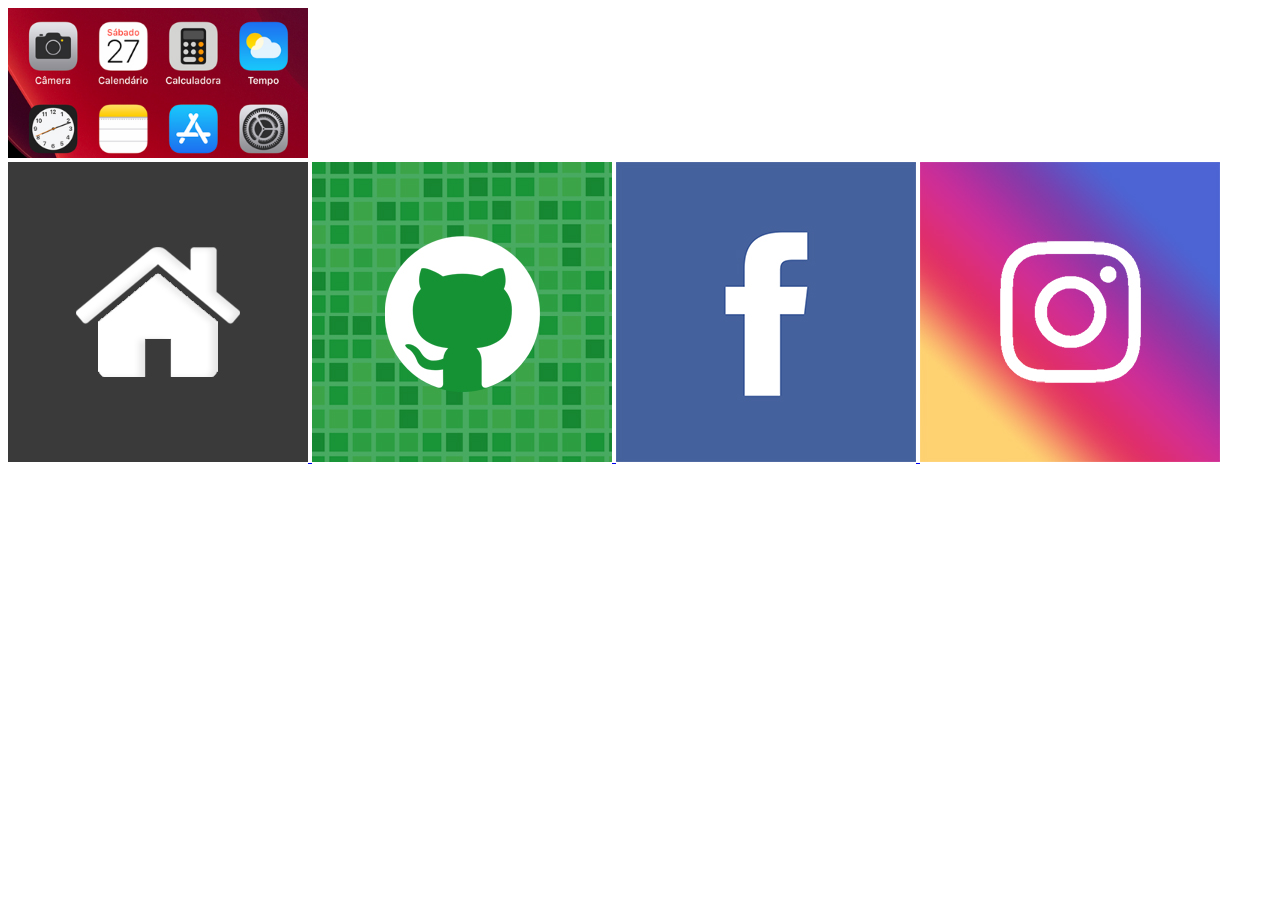
==== index.html @ f0f81485 "Projeto redes sociais" ====
<!DOCTYPE html>
<html lang="pt-bt">
<head>
  <meta charset="UTF-8">
  <meta http-equiv="X-UA-Compatible" content="IE=edge">
  <meta name="viewport" content="width=device-width, initial-scale=1.0">
  <title>Projeto Redes sociais</title>
  <link rel="stylesheet" href="/projeto/estilos/style.css">
  <link rel="shortcut icon" href="image/favicon.ico" type="image/x-icon">
</head>
<body>
  <main>
    <section id="telefone">
      <iframe id="tela" src="home.html" name="tela" frameborder="0"></iframe>
    </section>
    <section id="redes-sociais">
      <a href="home.html" target="tela">
        <img src="./image/logo-home.jpg" alt="">
      </a>
      <a href="github.html" target="tela">
        <img src="./image/logo-github.jpg" alt="">
      </a>
      <a href="facebook.html" target="tela">
        <img src="./image/logo-facebook.jpg" alt="">
      </a>
      <a href="instagram.html" target="tela">
        <img src="./image/logo-instagram.jpg" alt="">
      </a>
    </section>
  </main>
</body>
</html>
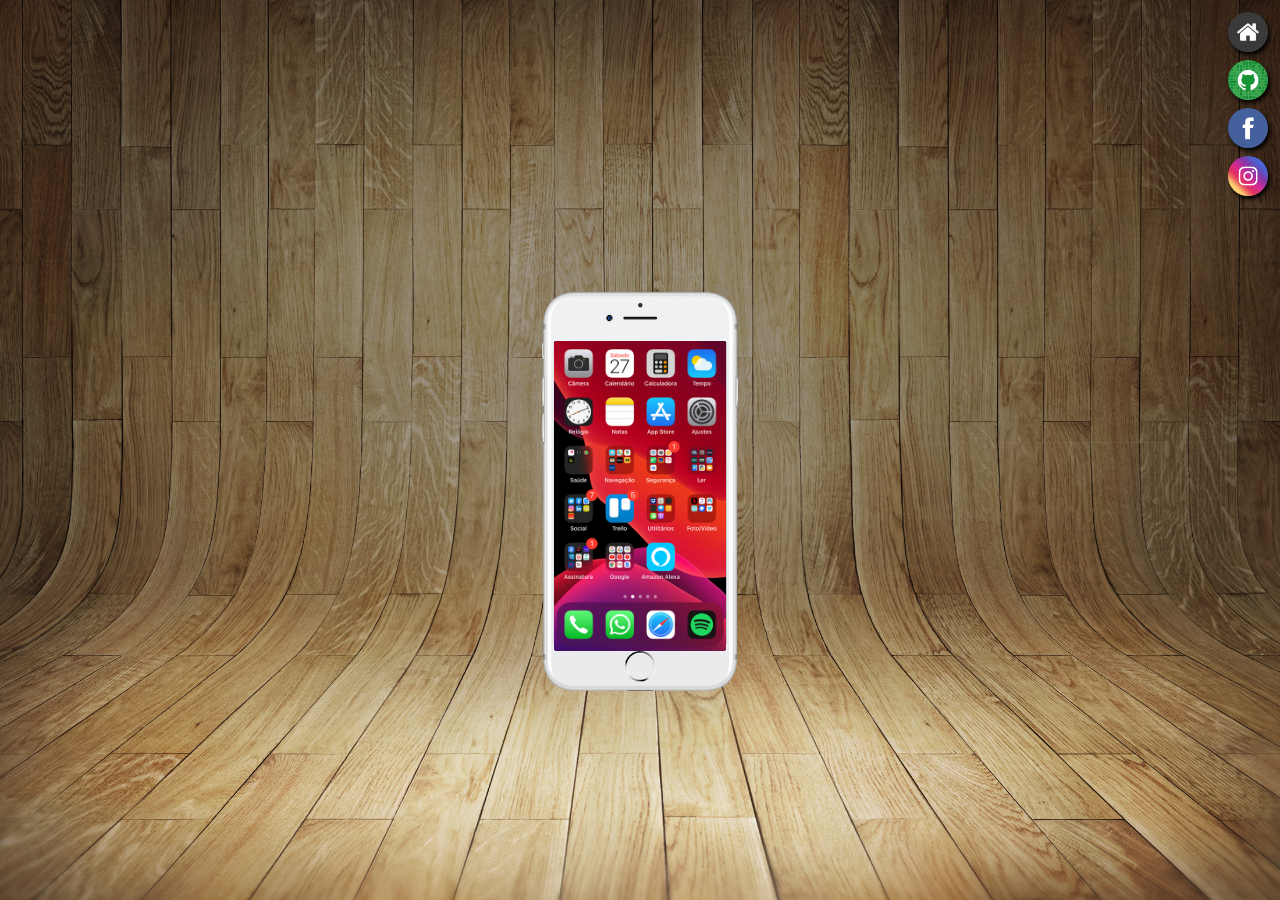
==== commit 5032d0cc: "Update index.html" ====
--- a/index.html
+++ b/index.html
@@ -5,7 +5,7 @@
   <meta http-equiv="X-UA-Compatible" content="IE=edge">
   <meta name="viewport" content="width=device-width, initial-scale=1.0">
   <title>Projeto Redes sociais</title>
-  <link rel="stylesheet" href="/projeto/estilos/style.css">
+  <link rel="stylesheet" href="estilos/style.css">
   <link rel="shortcut icon" href="image/favicon.ico" type="image/x-icon">
 </head>
 <body>
--- a/estilos/style.css
+++ b/estilos/style.css
@@ -0,0 +1,63 @@
+@charset "UTF-8";
+* {
+  margin: 0px;
+  padding: 0px;
+  font-family: Arial, Helvetica, sans-serif;
+}
+
+html, body{
+  width: 100vw;
+}
+body{
+  overflow-x: hidden;
+  background: url('../image/fundo-madeira.jpg') no-repeat top center;
+  background-size: cover;
+  background-attachment: fixed;
+  overflow: hidden;
+}
+main{
+  max-height: 100vh;
+}
+section#telefone{
+  position: absolute;
+  top: 60%;
+  left: 50%;
+  transform: translate(-50%, -50%);
+
+  height: 500px;
+  width: 200px;
+
+  background-image: url('../image/frame-iphone.png');
+  background-repeat: no-repeat;
+  background-size: contain;
+  background-attachment: fixed;
+
+}
+iframe#tela{
+  position: relative;
+  top: 51px;
+  left: 14px;
+  width: 172px;
+  height: 310px;
+  border-radius: 3px;
+}
+section#redes-sociais{
+  text-align: end;
+  margin: 10px;
+}
+section#redes-sociais a{
+  display: block;
+  padding: 2px;
+}
+section#redes-sociais a > img{
+  width: 40px;
+  height: 40px;
+  border-radius: 50px;
+  box-shadow: 2px 3px 4px black;
+}
+#redes-sociais img:hover{
+  border: 1.5px solid white;
+  box-sizing: border-box;
+  transform: translate(-3px, -3px);
+  box-shadow: 5px 5px 10px black;
+}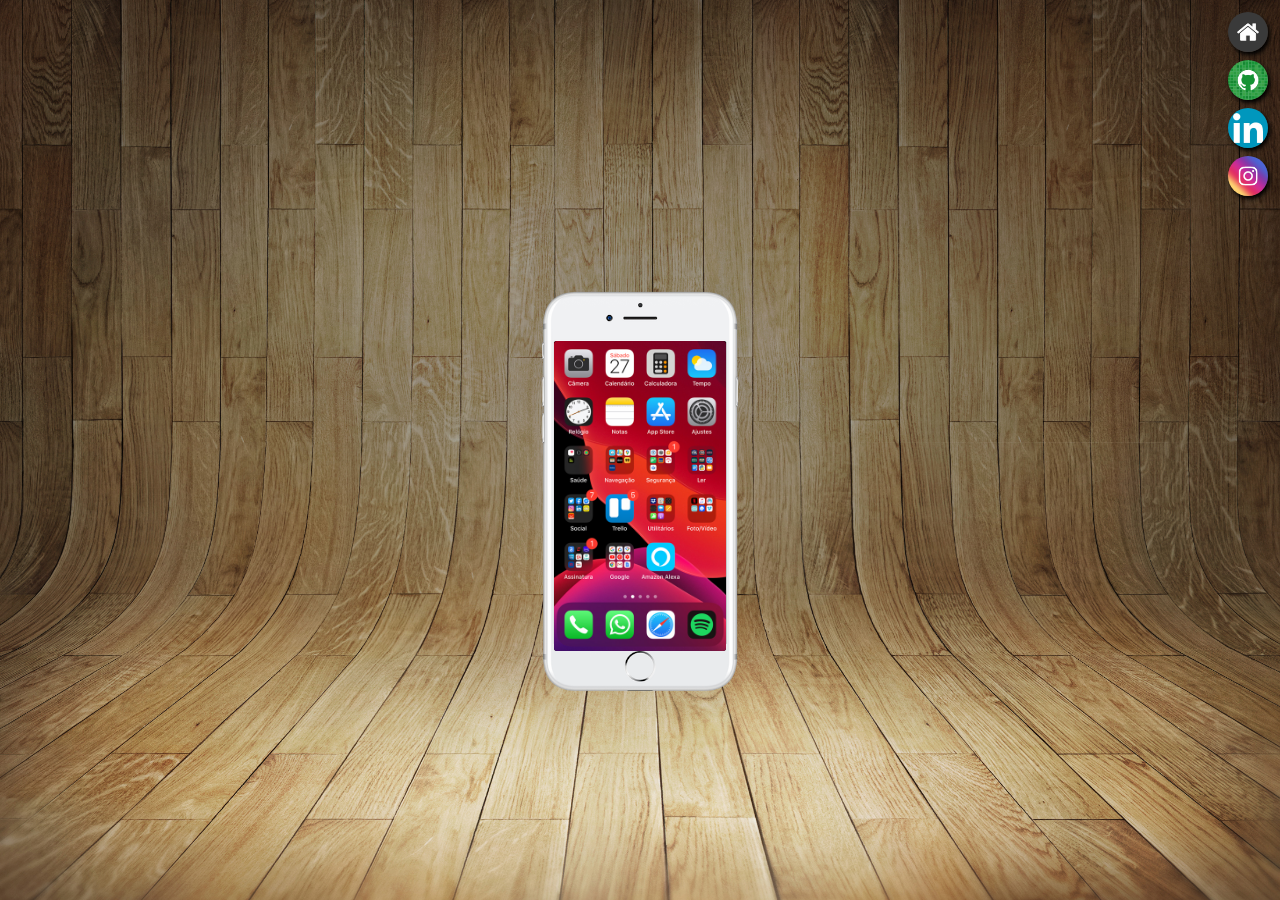
==== commit 69459ba1: "Atualização" ====
--- a/index.html
+++ b/index.html
@@ -20,8 +20,8 @@
       <a href="github.html" target="tela">
         <img src="./image/logo-github.jpg" alt="">
       </a>
-      <a href="facebook.html" target="tela">
-        <img src="./image/logo-facebook.jpg" alt="">
+      <a href="LinkedIn.html" target="tela">
+        <img src="./image/Danleech-Simple-Linkedin.512.png" alt="">
       </a>
       <a href="instagram.html" target="tela">
         <img src="./image/logo-instagram.jpg" alt="">
